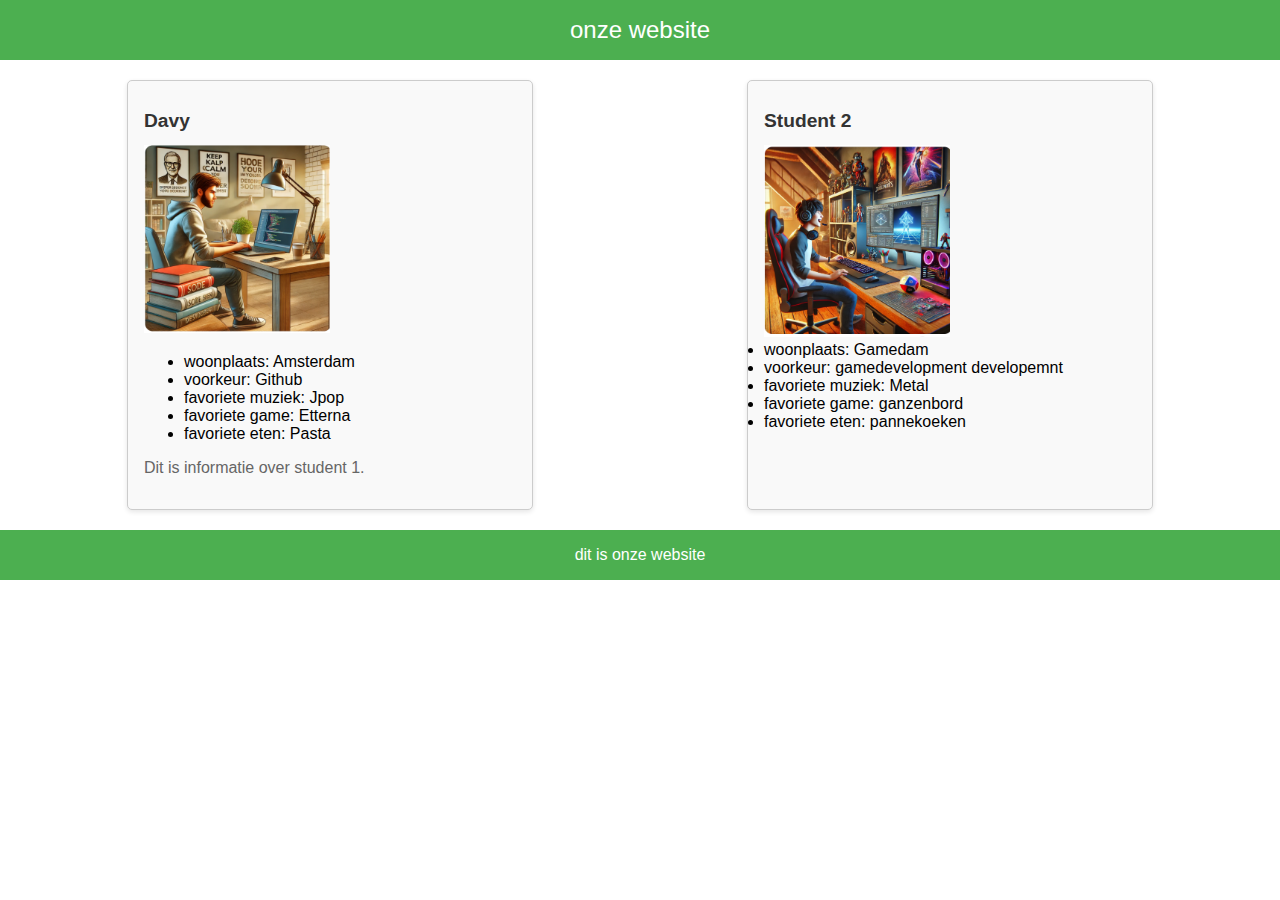
==== index.html @ 5b8b58a8 "commit 2" ====
<!DOCTYPE html>
<html lang="en">
<head>
    <meta charset="UTF-8">
    <meta name="viewport" content="width=device-width, initial-scale=1.0">
    <link rel="stylesheet" href="style.css">
    <title>Onze website</title>
</head>
<body>
    <header>onze website</header>

    
    <main>
        <article id="student1">
            <h1>Davy</h1>
            <img src="afbeeldingen/student1.png" alt="Student 1 foto" style="width:50%;">
            <ul>
                <li>woonplaats: Amsterdam</li>
                <li>voorkeur: Github</li>
                <li>favoriete muziek: Jpop</li>
                <li>favoriete game: Etterna</li>
                <li>favoriete eten: Pasta</li>

            </ul>
            <p>Dit is informatie over student 1.</p>
        </article>
    
        <article id="student2">
            <h1>Student 2</h1>
            <img src="afbeeldingen/student2.png" alt="Student 2 foto" style="width:50%;">
            <li>woonplaats: Gamedam</li>
            <li>voorkeur: gamedevelopment developemnt</li>
            <li>favoriete muziek: Metal</li>
            <li>favoriete game: ganzenbord</li>
            <li>favoriete eten: pannekoeken</li>


        </article>
    </main>
    

    <footer>dit is onze website</footer>
    
</body>
</html>
---- style.css ----
/* style.css */
body {
    font-family: Arial, sans-serif;
    margin: 0;
    padding: 0;
    box-sizing: border-box;
}

header {
    background-color: #4CAF50;
    color: white;
    text-align: center;
    padding: 1rem 0;
    font-size: 1.5rem;
}

main {
    display: flex;
    justify-content: space-around;
    margin: 20px;
}

article {
    border: 1px solid #ccc;
    padding: 1rem;
    border-radius: 5px;
    width: 30%;
    background-color: #f9f9f9;
    box-shadow: 0 2px 5px rgba(0, 0, 0, 0.1);
}

article h1 {
    font-size: 1.2rem;
    color: #333;
}

article p {
    color: #666;
}

footer {
    background-color: #4CAF50;
    color: white;
    text-align: center;
    padding: 1rem 0;
    margin-top: 20px;
}
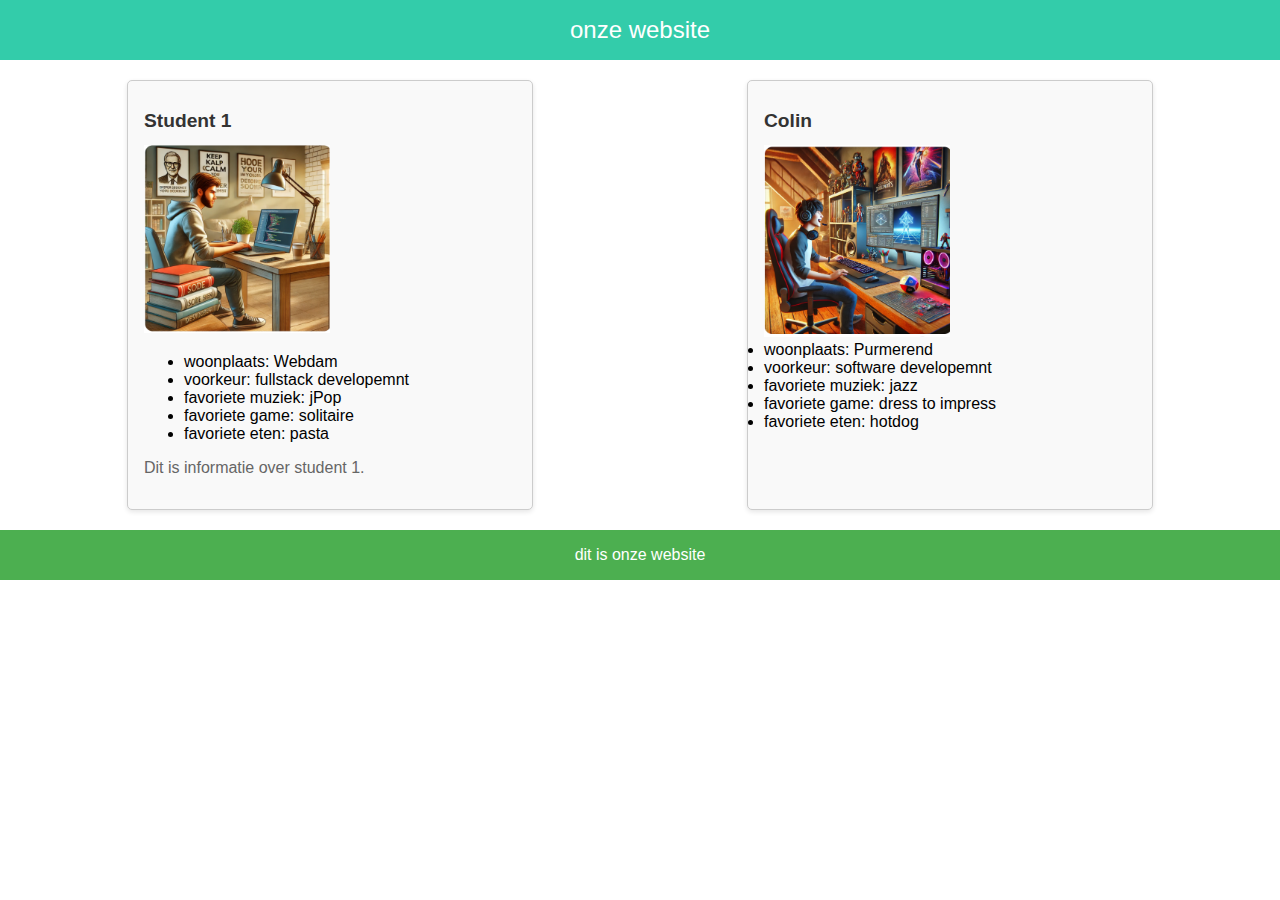
==== commit 721c488e: "colin commit" ====
--- a/index.html
+++ b/index.html
@@ -12,27 +12,27 @@
     
     <main>
         <article id="student1">
-            <h1>Davy</h1>
+            <h1>Student 1</h1>
             <img src="afbeeldingen/student1.png" alt="Student 1 foto" style="width:50%;">
             <ul>
-                <li>woonplaats: Amsterdam</li>
-                <li>voorkeur: Github</li>
-                <li>favoriete muziek: Jpop</li>
-                <li>favoriete game: Etterna</li>
-                <li>favoriete eten: Pasta</li>
+                <li>woonplaats: Webdam</li>
+                <li>voorkeur: fullstack developemnt</li>
+                <li>favoriete muziek: jPop</li>
+                <li>favoriete game: solitaire</li>
+                <li>favoriete eten: pasta</li>
 
             </ul>
             <p>Dit is informatie over student 1.</p>
         </article>
     
         <article id="student2">
-            <h1>Student 2</h1>
+            <h1>Colin</h1>
             <img src="afbeeldingen/student2.png" alt="Student 2 foto" style="width:50%;">
-            <li>woonplaats: Gamedam</li>
-            <li>voorkeur: gamedevelopment developemnt</li>
-            <li>favoriete muziek: Metal</li>
-            <li>favoriete game: ganzenbord</li>
-            <li>favoriete eten: pannekoeken</li>
+            <li>woonplaats: Purmerend</li>
+            <li>voorkeur: software developemnt</li>
+            <li>favoriete muziek: jazz</li>
+            <li>favoriete game: dress to impress</li>
+            <li>favoriete eten: hotdog</li>
 
 
         </article>
--- a/style.css
+++ b/style.css
@@ -7,7 +7,7 @@
 }
 
 header {
-    background-color: #4CAF50;
+    background-color: #3CAF;
     color: white;
     text-align: center;
     padding: 1rem 0;
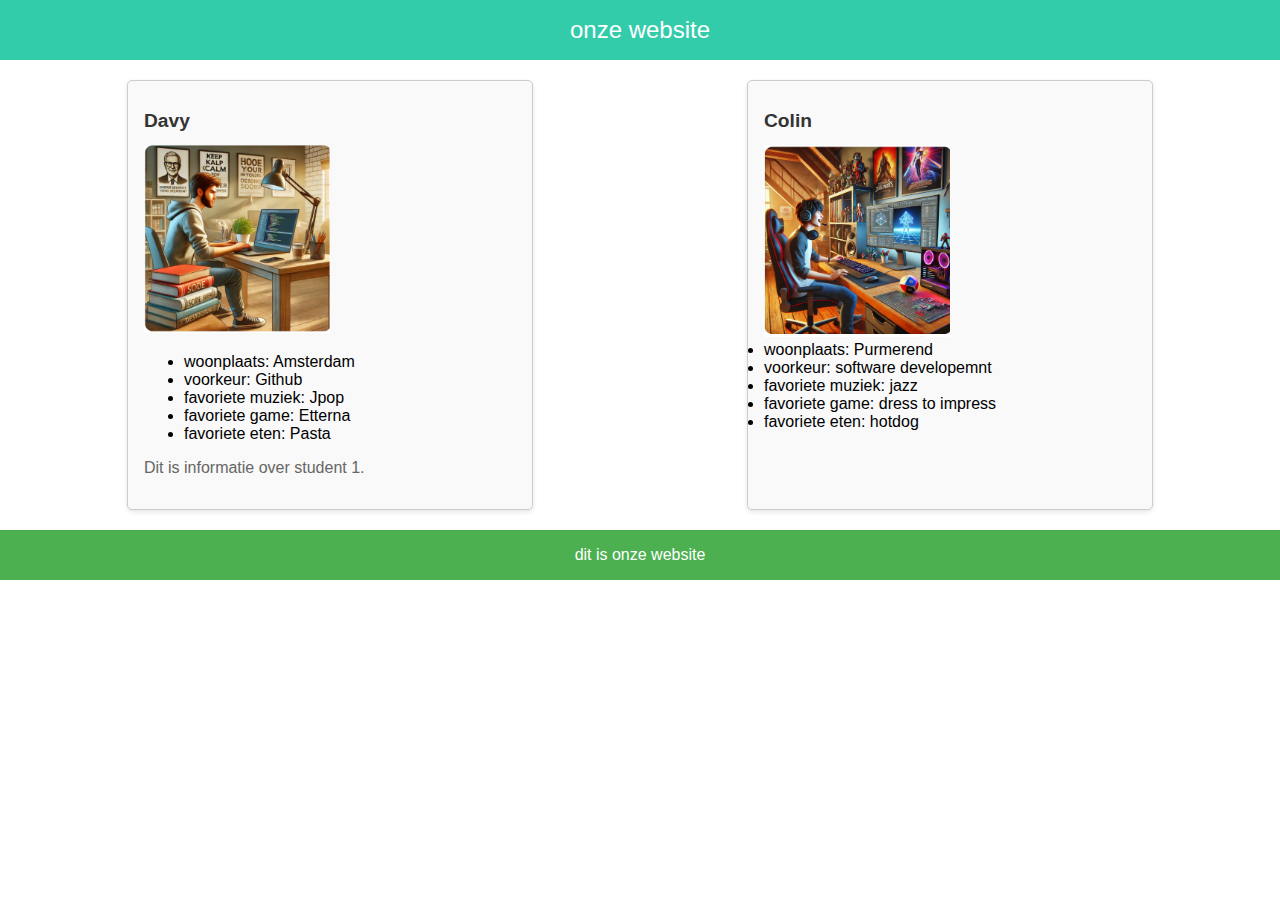
==== commit 9f7d26a5: "colin" ====
--- a/index.html
+++ b/index.html
@@ -12,14 +12,14 @@
     
     <main>
         <article id="student1">
-            <h1>Student 1</h1>
+            <h1>Davy</h1>
             <img src="afbeeldingen/student1.png" alt="Student 1 foto" style="width:50%;">
             <ul>
-                <li>woonplaats: Webdam</li>
-                <li>voorkeur: fullstack developemnt</li>
-                <li>favoriete muziek: jPop</li>
-                <li>favoriete game: solitaire</li>
-                <li>favoriete eten: pasta</li>
+                <li>woonplaats: Amsterdam</li>
+                <li>voorkeur: Github</li>
+                <li>favoriete muziek: Jpop</li>
+                <li>favoriete game: Etterna</li>
+                <li>favoriete eten: Pasta</li>
 
             </ul>
             <p>Dit is informatie over student 1.</p>
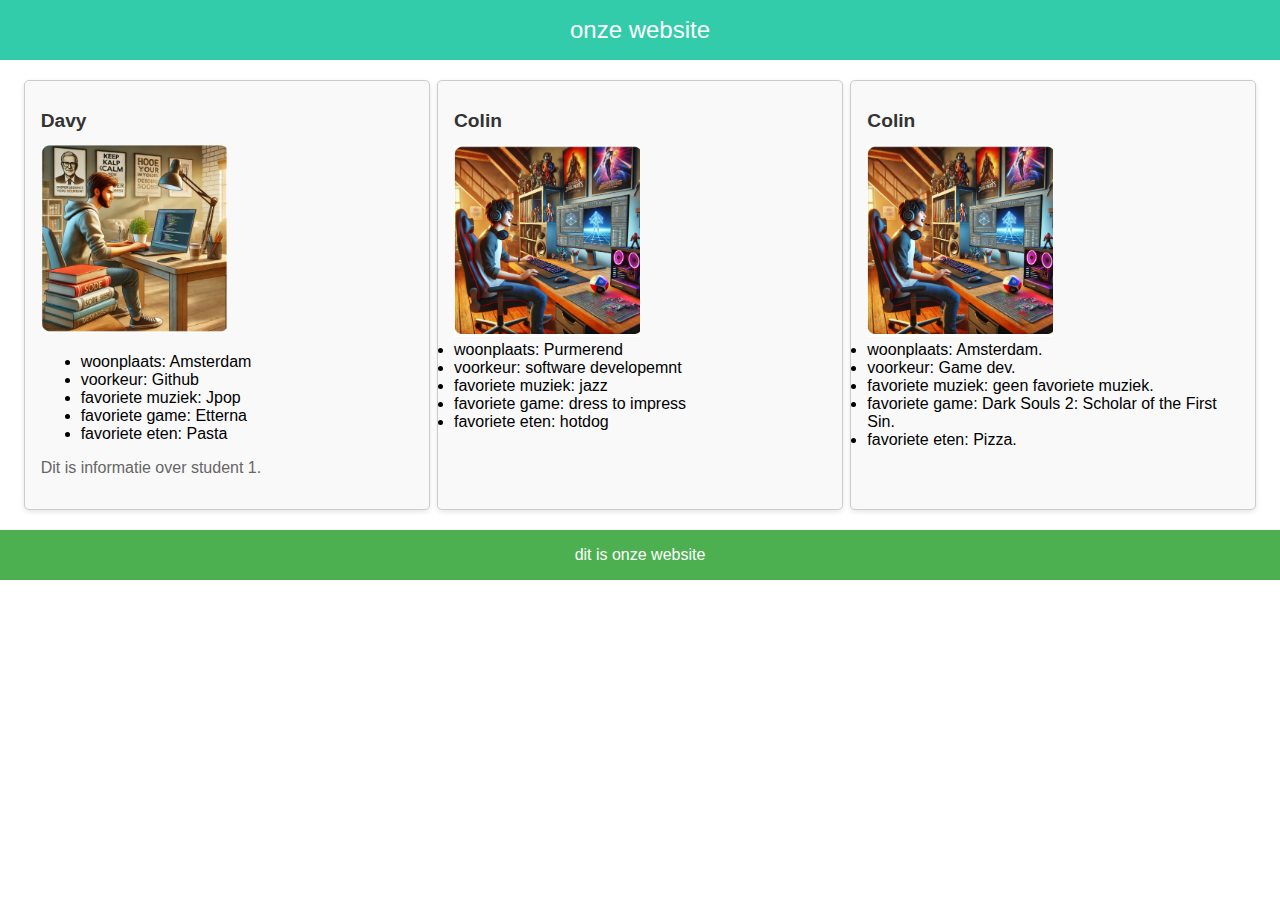
==== commit 5a1c21a4: "GvanBT commit" ====
--- a/index.html
+++ b/index.html
@@ -8,7 +8,6 @@
 </head>
 <body>
     <header>onze website</header>
-
     
     <main>
         <article id="student1">
@@ -36,8 +35,19 @@
 
 
         </article>
+
+        <article id="student4">
+            <h1>Colin</h1>
+            <img src="afbeeldingen/student2.png" alt="Student 4 foto" style="width:50%;">
+            <li>woonplaats: Amsterdam.</li>
+            <li>voorkeur: Game dev.</li>
+            <li>favoriete muziek: geen favoriete muziek.</li>
+            <li>favoriete game: Dark Souls 2: Scholar of the First Sin.</li>
+            <li>favoriete eten: Pizza.</li>
+
+
+        </article>
     </main>
-    
 
     <footer>dit is onze website</footer>
     
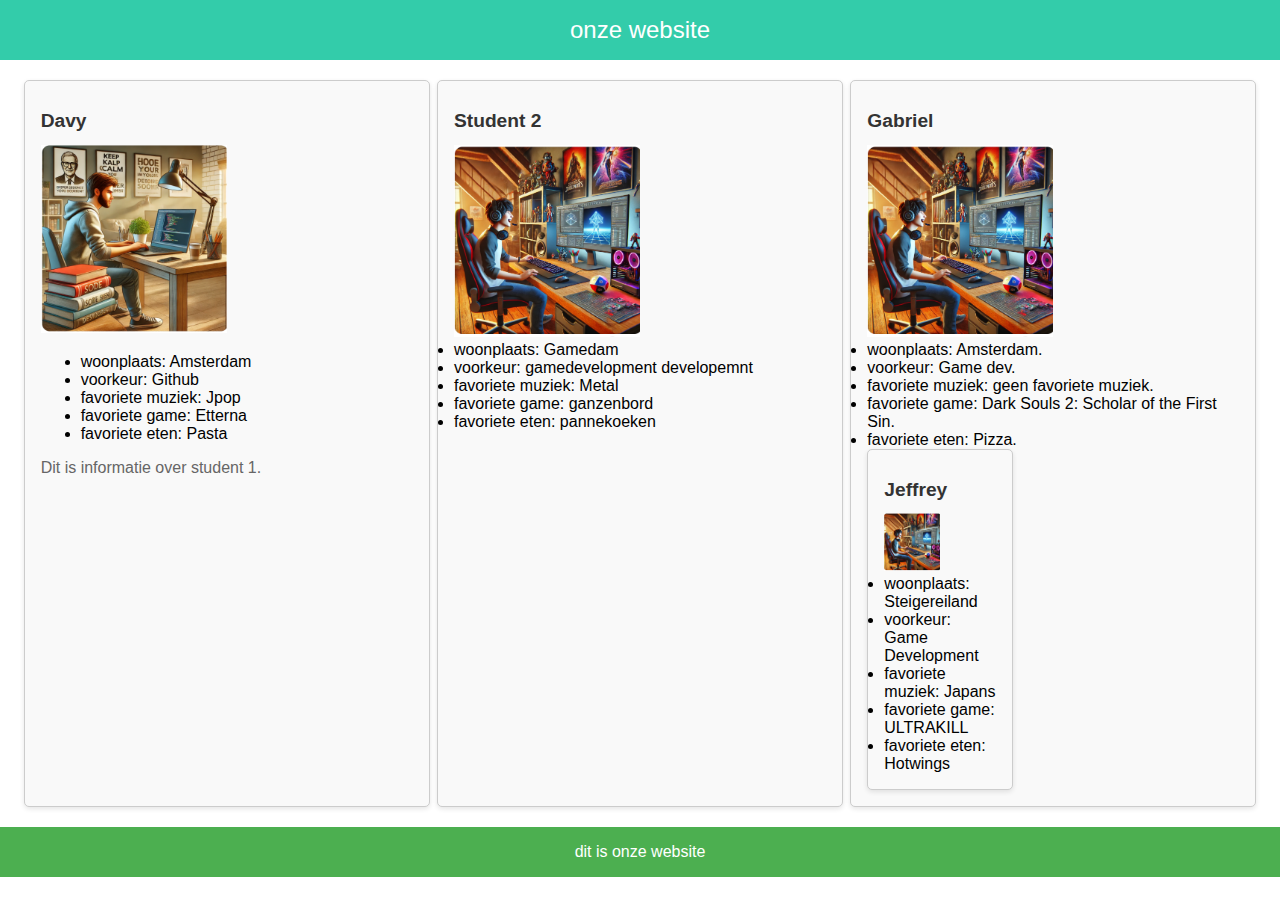
==== commit 924b6ca8: "final commit" ====
--- a/index.html
+++ b/index.html
@@ -8,6 +8,7 @@
 </head>
 <body>
     <header>onze website</header>
+
     
     <main>
         <article id="student1">
@@ -25,29 +26,37 @@
         </article>
     
         <article id="student2">
-            <h1>Colin</h1>
+            <h1>Student 2</h1>
             <img src="afbeeldingen/student2.png" alt="Student 2 foto" style="width:50%;">
-            <li>woonplaats: Purmerend</li>
-            <li>voorkeur: software developemnt</li>
-            <li>favoriete muziek: jazz</li>
-            <li>favoriete game: dress to impress</li>
-            <li>favoriete eten: hotdog</li>
-
-
+            <li>woonplaats: Gamedam</li>
+            <li>voorkeur: gamedevelopment developemnt</li>
+            <li>favoriete muziek: Metal</li>
+            <li>favoriete game: ganzenbord</li>
+            <li>favoriete eten: pannekoeken</li>
+            
         </article>
 
-        <article id="student4">
-            <h1>Colin</h1>
+        <article id="student3">
+            <h1>Gabriel</h1>
             <img src="afbeeldingen/student2.png" alt="Student 4 foto" style="width:50%;">
             <li>woonplaats: Amsterdam.</li>
             <li>voorkeur: Game dev.</li>
             <li>favoriete muziek: geen favoriete muziek.</li>
             <li>favoriete game: Dark Souls 2: Scholar of the First Sin.</li>
             <li>favoriete eten: Pizza.</li>
-
+            
+            <article id="student4">
+                <h1>Jeffrey</h1>
+                <img src="afbeeldingen/student2.png" alt="Student 2 foto" style="width:50%;">
+                <li>woonplaats: Steigereiland</li>
+                <li>voorkeur: Game Development</li>
+                <li>favoriete muziek: Japans</li>
+                <li>favoriete game: ULTRAKILL</li>
+                <li>favoriete eten: Hotwings</li>
 
         </article>
     </main>
+    
 
     <footer>dit is onze website</footer>
     
--- a/style.css
+++ b/style.css
@@ -8,7 +8,7 @@
 
 header {
     background-color: #3CAF;
-    color: white;
+    color: rgb(255, 255, 255);
     text-align: center;
     padding: 1rem 0;
     font-size: 1.5rem;
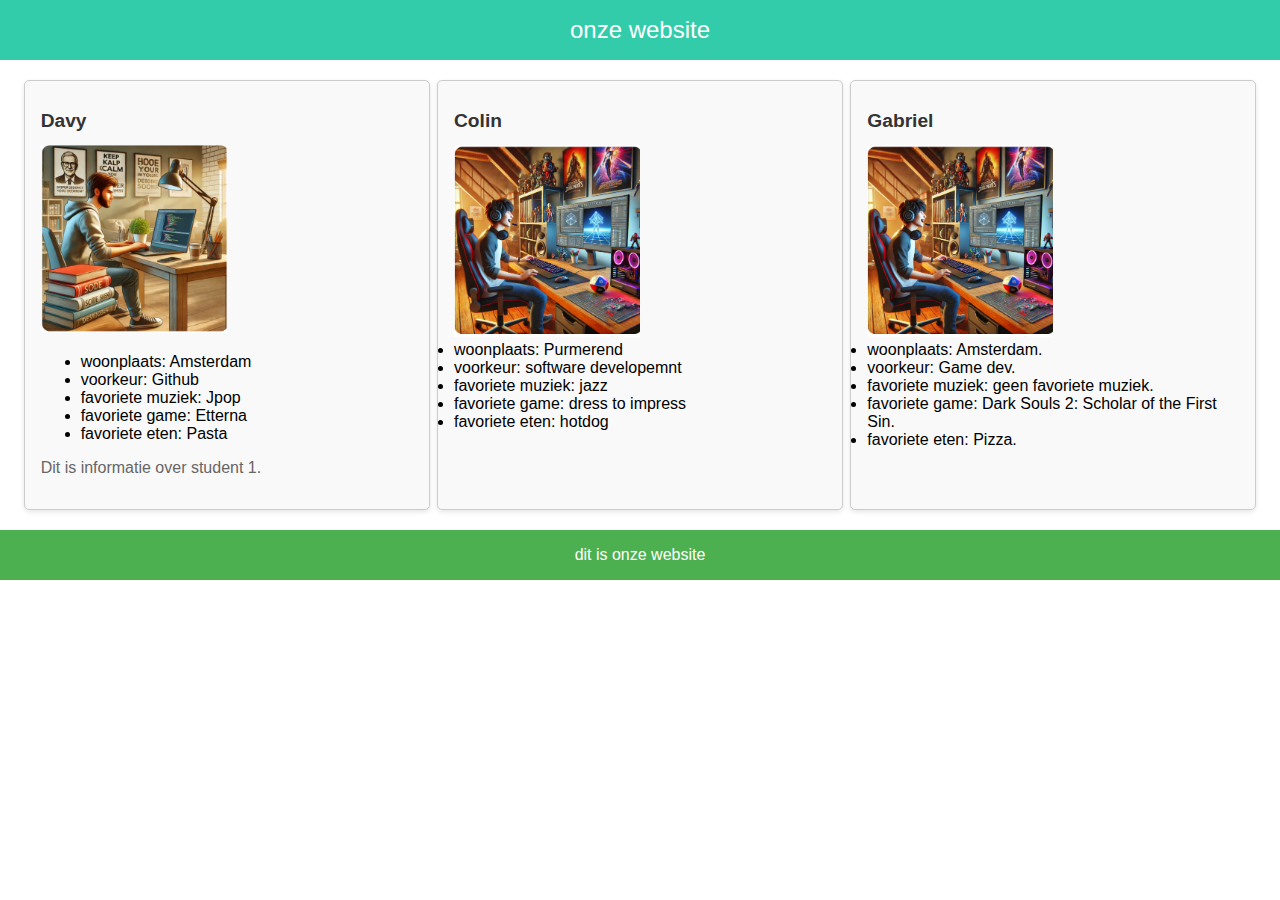
==== commit 4fda4e58: "fix naam GvanBT" ====
--- a/index.html
+++ b/index.html
@@ -8,7 +8,6 @@
 </head>
 <body>
     <header>onze website</header>
-
     
     <main>
         <article id="student1">
@@ -26,17 +25,18 @@
         </article>
     
         <article id="student2">
-            <h1>Student 2</h1>
+            <h1>Colin</h1>
             <img src="afbeeldingen/student2.png" alt="Student 2 foto" style="width:50%;">
-            <li>woonplaats: Gamedam</li>
-            <li>voorkeur: gamedevelopment developemnt</li>
-            <li>favoriete muziek: Metal</li>
-            <li>favoriete game: ganzenbord</li>
-            <li>favoriete eten: pannekoeken</li>
-            
+            <li>woonplaats: Purmerend</li>
+            <li>voorkeur: software developemnt</li>
+            <li>favoriete muziek: jazz</li>
+            <li>favoriete game: dress to impress</li>
+            <li>favoriete eten: hotdog</li>
+
+
         </article>
 
-        <article id="student3">
+        <article id="student4">
             <h1>Gabriel</h1>
             <img src="afbeeldingen/student2.png" alt="Student 4 foto" style="width:50%;">
             <li>woonplaats: Amsterdam.</li>
@@ -44,19 +44,10 @@
             <li>favoriete muziek: geen favoriete muziek.</li>
             <li>favoriete game: Dark Souls 2: Scholar of the First Sin.</li>
             <li>favoriete eten: Pizza.</li>
-            
-            <article id="student4">
-                <h1>Jeffrey</h1>
-                <img src="afbeeldingen/student2.png" alt="Student 2 foto" style="width:50%;">
-                <li>woonplaats: Steigereiland</li>
-                <li>voorkeur: Game Development</li>
-                <li>favoriete muziek: Japans</li>
-                <li>favoriete game: ULTRAKILL</li>
-                <li>favoriete eten: Hotwings</li>
+
 
         </article>
     </main>
-    
 
     <footer>dit is onze website</footer>
     
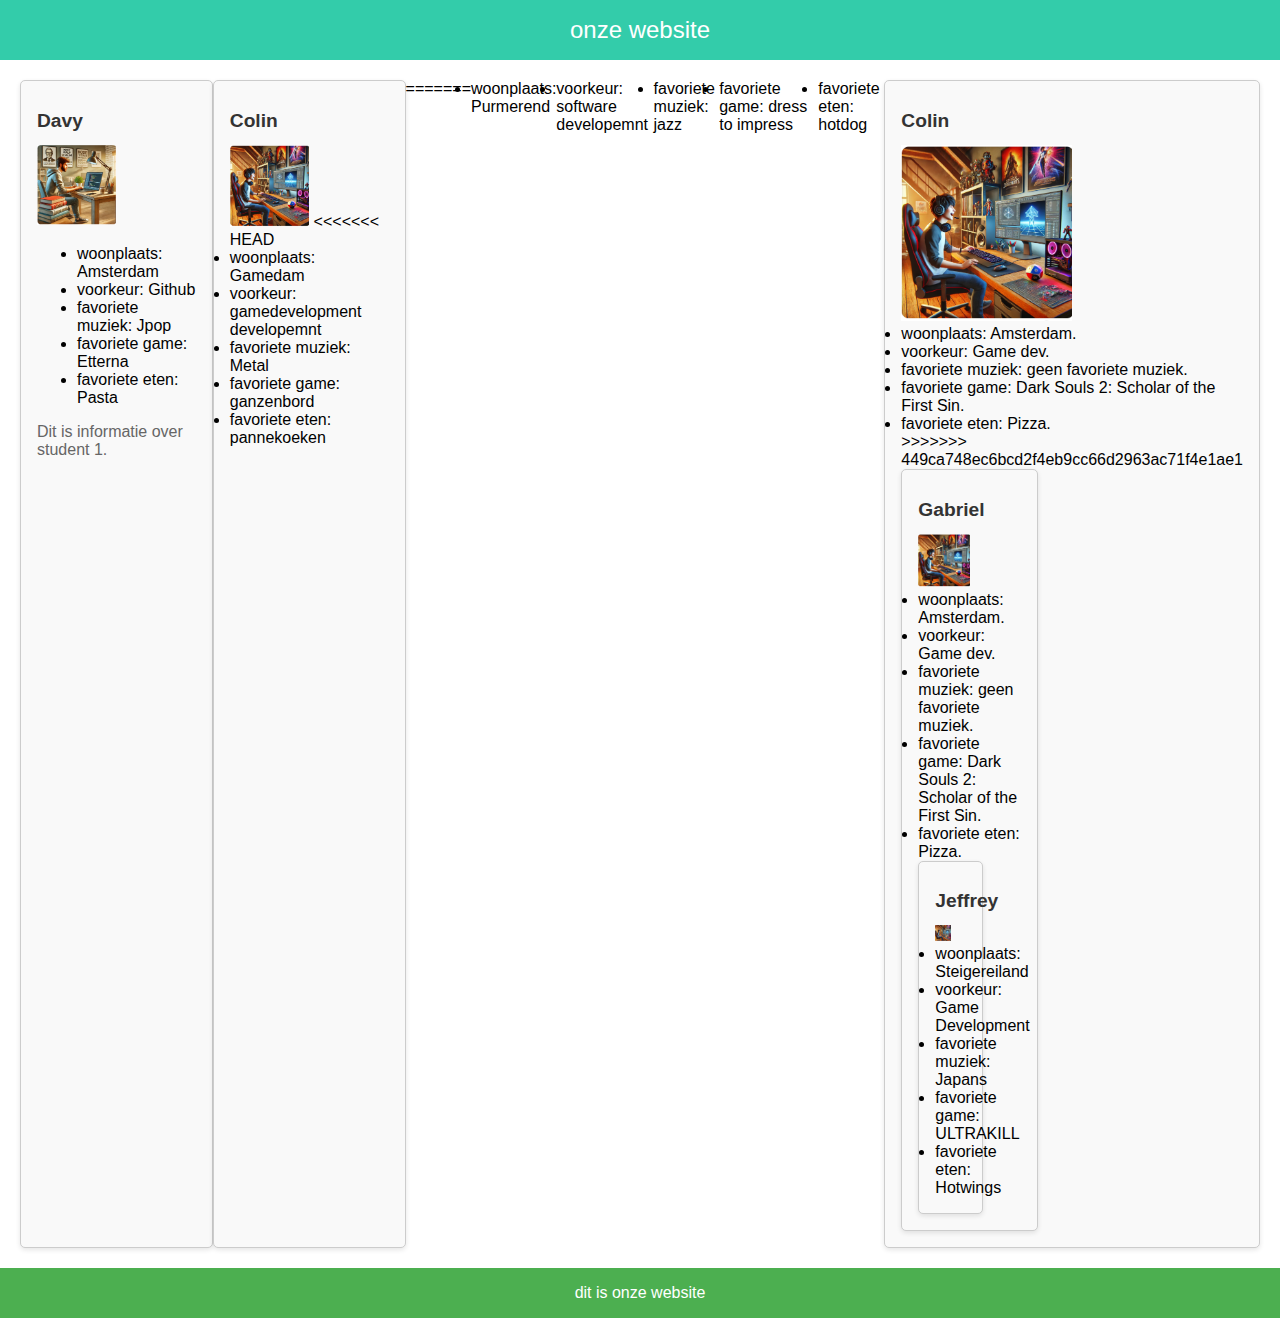
==== commit 7113622c: "commit end" ====
--- a/index.html
+++ b/index.html
@@ -27,6 +27,15 @@
         <article id="student2">
             <h1>Colin</h1>
             <img src="afbeeldingen/student2.png" alt="Student 2 foto" style="width:50%;">
+<<<<<<< HEAD
+            <li>woonplaats: Gamedam</li>
+            <li>voorkeur: gamedevelopment developemnt</li>
+            <li>favoriete muziek: Metal</li>
+            <li>favoriete game: ganzenbord</li>
+            <li>favoriete eten: pannekoeken</li>
+            
+        </article>
+=======
             <li>woonplaats: Purmerend</li>
             <li>voorkeur: software developemnt</li>
             <li>favoriete muziek: jazz</li>
@@ -37,6 +46,16 @@
         </article>
 
         <article id="student4">
+            <h1>Colin</h1>
+            <img src="afbeeldingen/student2.png" alt="Student 4 foto" style="width:50%;">
+            <li>woonplaats: Amsterdam.</li>
+            <li>voorkeur: Game dev.</li>
+            <li>favoriete muziek: geen favoriete muziek.</li>
+            <li>favoriete game: Dark Souls 2: Scholar of the First Sin.</li>
+            <li>favoriete eten: Pizza.</li>
+>>>>>>> 449ca748ec6bcd2f4eb9cc66d2963ac71f4e1ae1
+
+        <article id="student3">
             <h1>Gabriel</h1>
             <img src="afbeeldingen/student2.png" alt="Student 4 foto" style="width:50%;">
             <li>woonplaats: Amsterdam.</li>
@@ -44,7 +63,15 @@
             <li>favoriete muziek: geen favoriete muziek.</li>
             <li>favoriete game: Dark Souls 2: Scholar of the First Sin.</li>
             <li>favoriete eten: Pizza.</li>
-
+            
+            <article id="student4">
+                <h1>Jeffrey</h1>
+                <img src="afbeeldingen/student2.png" alt="Student 2 foto" style="width:50%;">
+                <li>woonplaats: Steigereiland</li>
+                <li>voorkeur: Game Development</li>
+                <li>favoriete muziek: Japans</li>
+                <li>favoriete game: ULTRAKILL</li>
+                <li>favoriete eten: Hotwings</li>
 
         </article>
     </main>
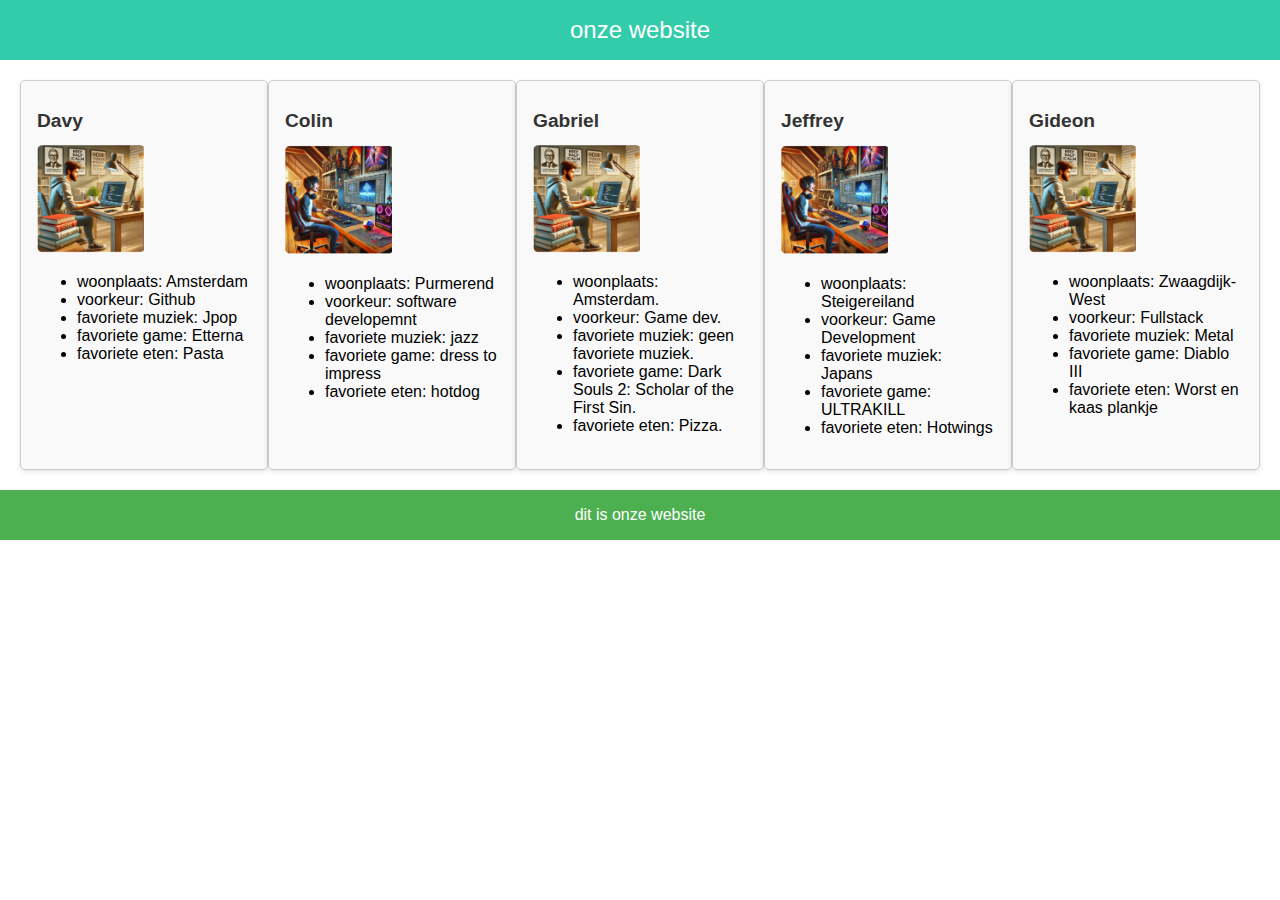
==== commit 25bd7ce3: "commit" ====
--- a/index.html
+++ b/index.html
@@ -19,60 +19,55 @@
                 <li>favoriete muziek: Jpop</li>
                 <li>favoriete game: Etterna</li>
                 <li>favoriete eten: Pasta</li>
-
             </ul>
-            <p>Dit is informatie over student 1.</p>
         </article>
     
         <article id="student2">
             <h1>Colin</h1>
             <img src="afbeeldingen/student2.png" alt="Student 2 foto" style="width:50%;">
-<<<<<<< HEAD
-            <li>woonplaats: Gamedam</li>
-            <li>voorkeur: gamedevelopment developemnt</li>
-            <li>favoriete muziek: Metal</li>
-            <li>favoriete game: ganzenbord</li>
-            <li>favoriete eten: pannekoeken</li>
-            
+            <ul>
+                <li>woonplaats: Purmerend</li>
+                <li>voorkeur: software developemnt</li>
+                <li>favoriete muziek: jazz</li>
+                <li>favoriete game: dress to impress</li>
+                <li>favoriete eten: hotdog</li>
+            </ul>
         </article>
-=======
-            <li>woonplaats: Purmerend</li>
-            <li>voorkeur: software developemnt</li>
-            <li>favoriete muziek: jazz</li>
-            <li>favoriete game: dress to impress</li>
-            <li>favoriete eten: hotdog</li>
-
-
-        </article>
-
-        <article id="student4">
-            <h1>Colin</h1>
-            <img src="afbeeldingen/student2.png" alt="Student 4 foto" style="width:50%;">
-            <li>woonplaats: Amsterdam.</li>
-            <li>voorkeur: Game dev.</li>
-            <li>favoriete muziek: geen favoriete muziek.</li>
-            <li>favoriete game: Dark Souls 2: Scholar of the First Sin.</li>
-            <li>favoriete eten: Pizza.</li>
->>>>>>> 449ca748ec6bcd2f4eb9cc66d2963ac71f4e1ae1
 
         <article id="student3">
             <h1>Gabriel</h1>
-            <img src="afbeeldingen/student2.png" alt="Student 4 foto" style="width:50%;">
-            <li>woonplaats: Amsterdam.</li>
-            <li>voorkeur: Game dev.</li>
-            <li>favoriete muziek: geen favoriete muziek.</li>
-            <li>favoriete game: Dark Souls 2: Scholar of the First Sin.</li>
-            <li>favoriete eten: Pizza.</li>
+            <img src="afbeeldingen/student1.png" alt="Student 4 foto" style="width:50%;">
+            <ul>
+                <li>woonplaats: Amsterdam.</li>
+                <li>voorkeur: Game dev.</li>
+                <li>favoriete muziek: geen favoriete muziek.</li>
+                <li>favoriete game: Dark Souls 2: Scholar of the First Sin.</li>
+                <li>favoriete eten: Pizza.</li>
+            </ul>
+        </article>
             
             <article id="student4">
                 <h1>Jeffrey</h1>
                 <img src="afbeeldingen/student2.png" alt="Student 2 foto" style="width:50%;">
+            <ul>
                 <li>woonplaats: Steigereiland</li>
                 <li>voorkeur: Game Development</li>
                 <li>favoriete muziek: Japans</li>
                 <li>favoriete game: ULTRAKILL</li>
                 <li>favoriete eten: Hotwings</li>
+            </ul>
+        </article>
 
+        <article id="student5">
+            <h1>Gideon</h1>
+            <img src="afbeeldingen/student1.png" alt="Student 2 foto" style="width:50%;">
+            <ul>
+                <li>woonplaats: Zwaagdijk-West</li>
+                <li>voorkeur: Fullstack</li>
+                <li>favoriete muziek: Metal</li>
+                <li>favoriete game: Diablo III</li>
+                <li>favoriete eten: Worst en kaas plankje</li>
+            </ul>
         </article>
     </main>
 
